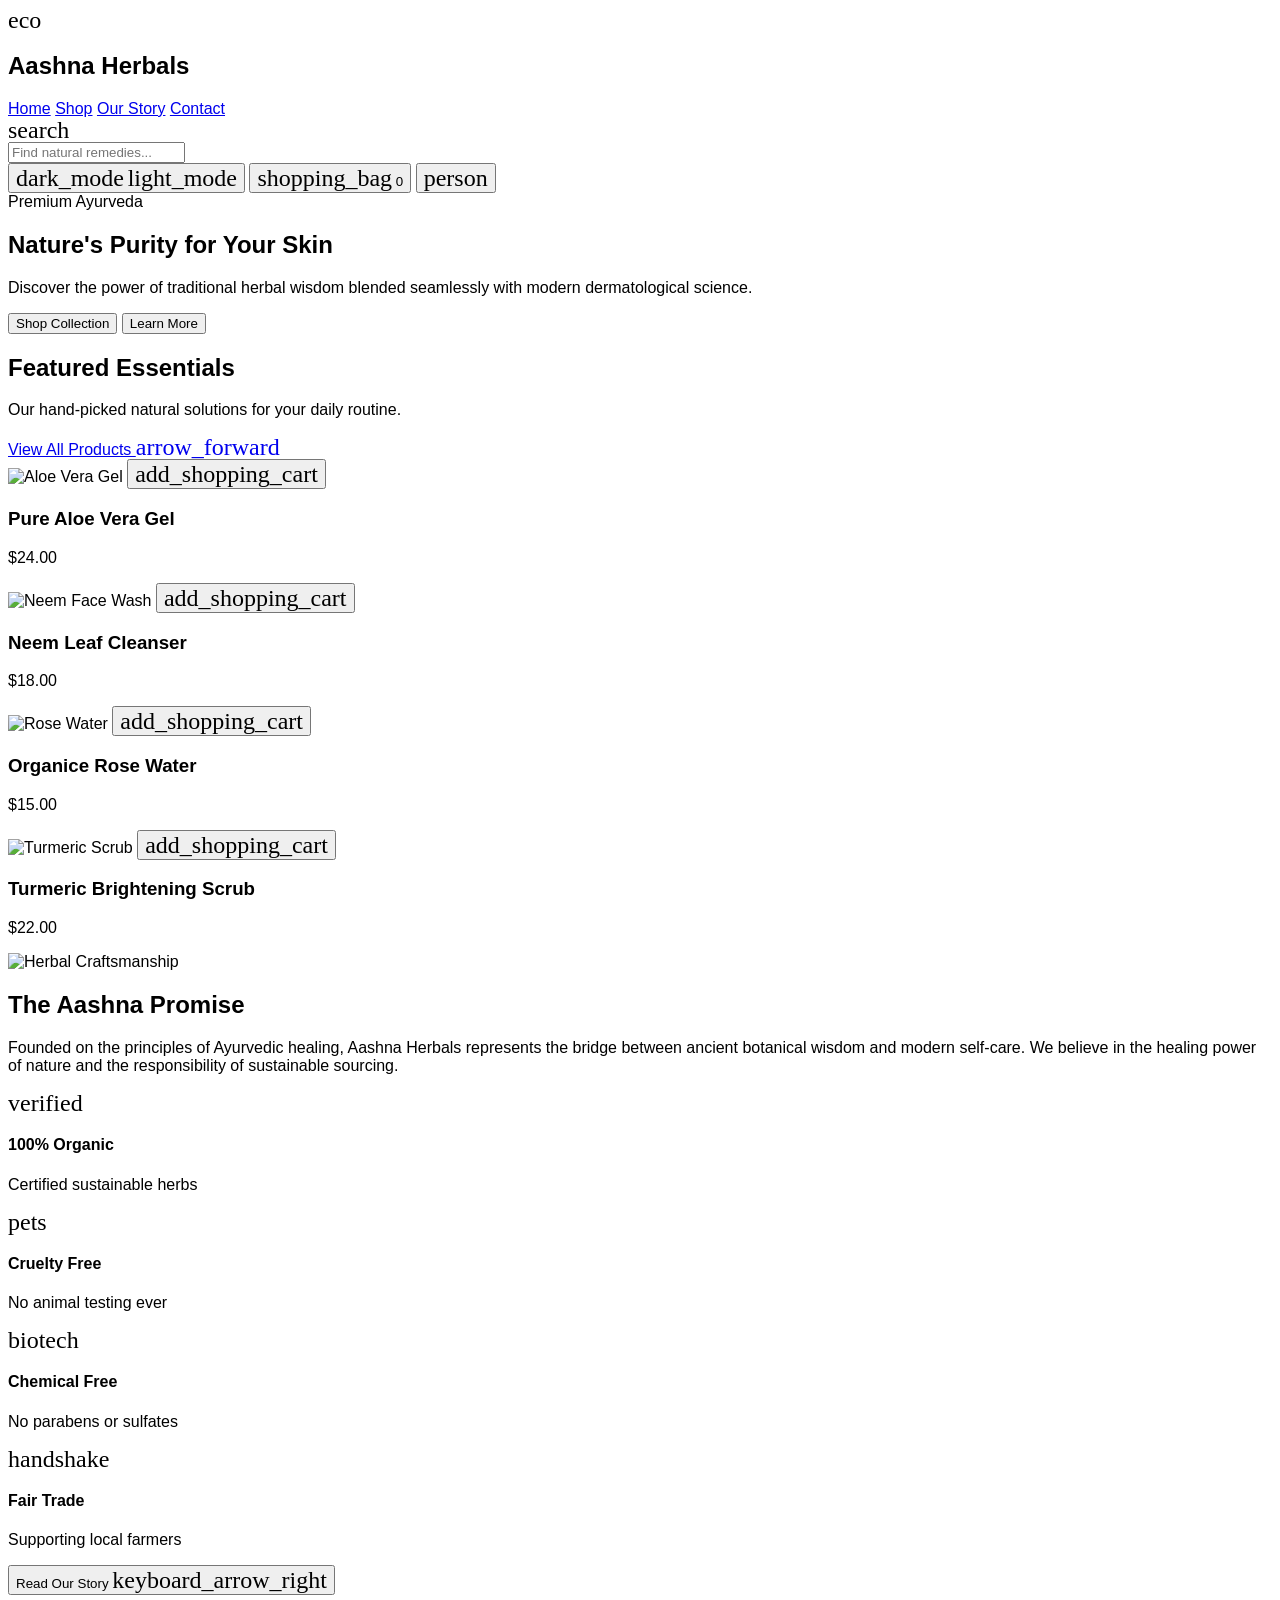
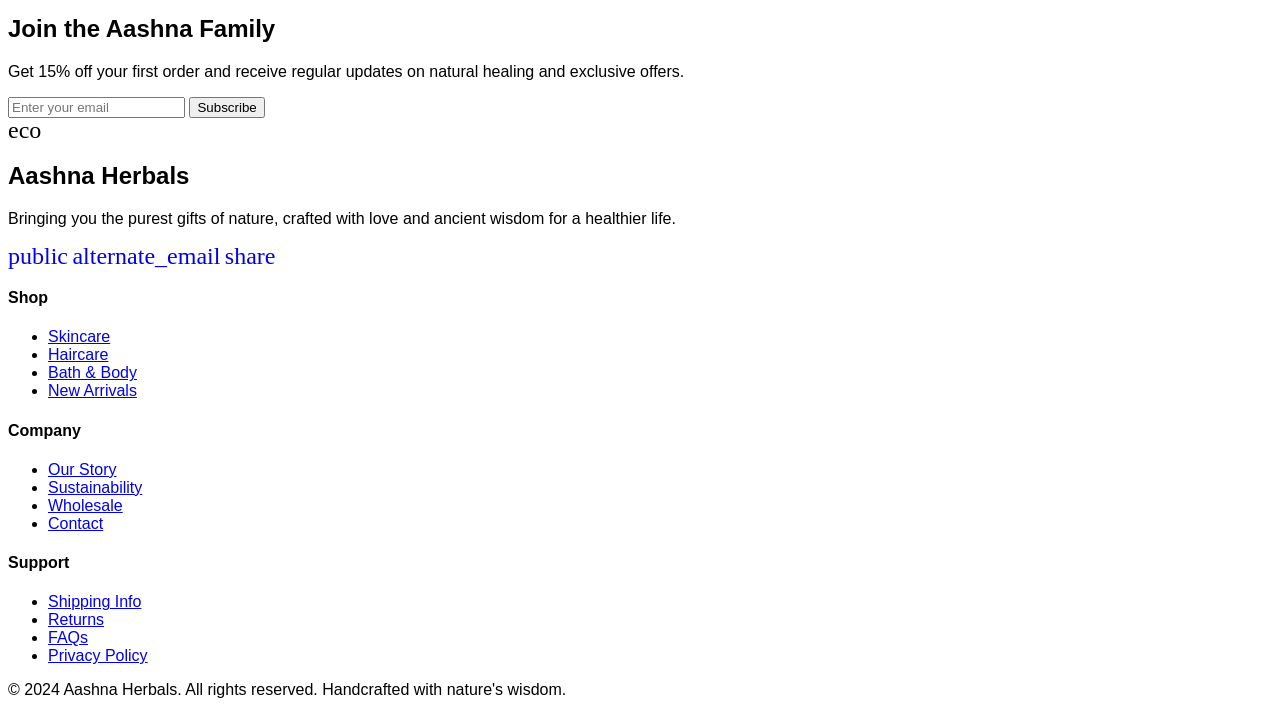
==== index.html @ ad929c80 "Fix: Add root index.html to resolve 404 on root access" ====
<!DOCTYPE html>
<html>

<head>
    <meta http-equiv="refresh" content="0; url=home_page/code.html" />
    <title>Aashna Herbals</title>
</head>

<body>
    <p>Redirecting to <a href="home_page/code.html">Home Page</a>...</p>
</body>

</html>
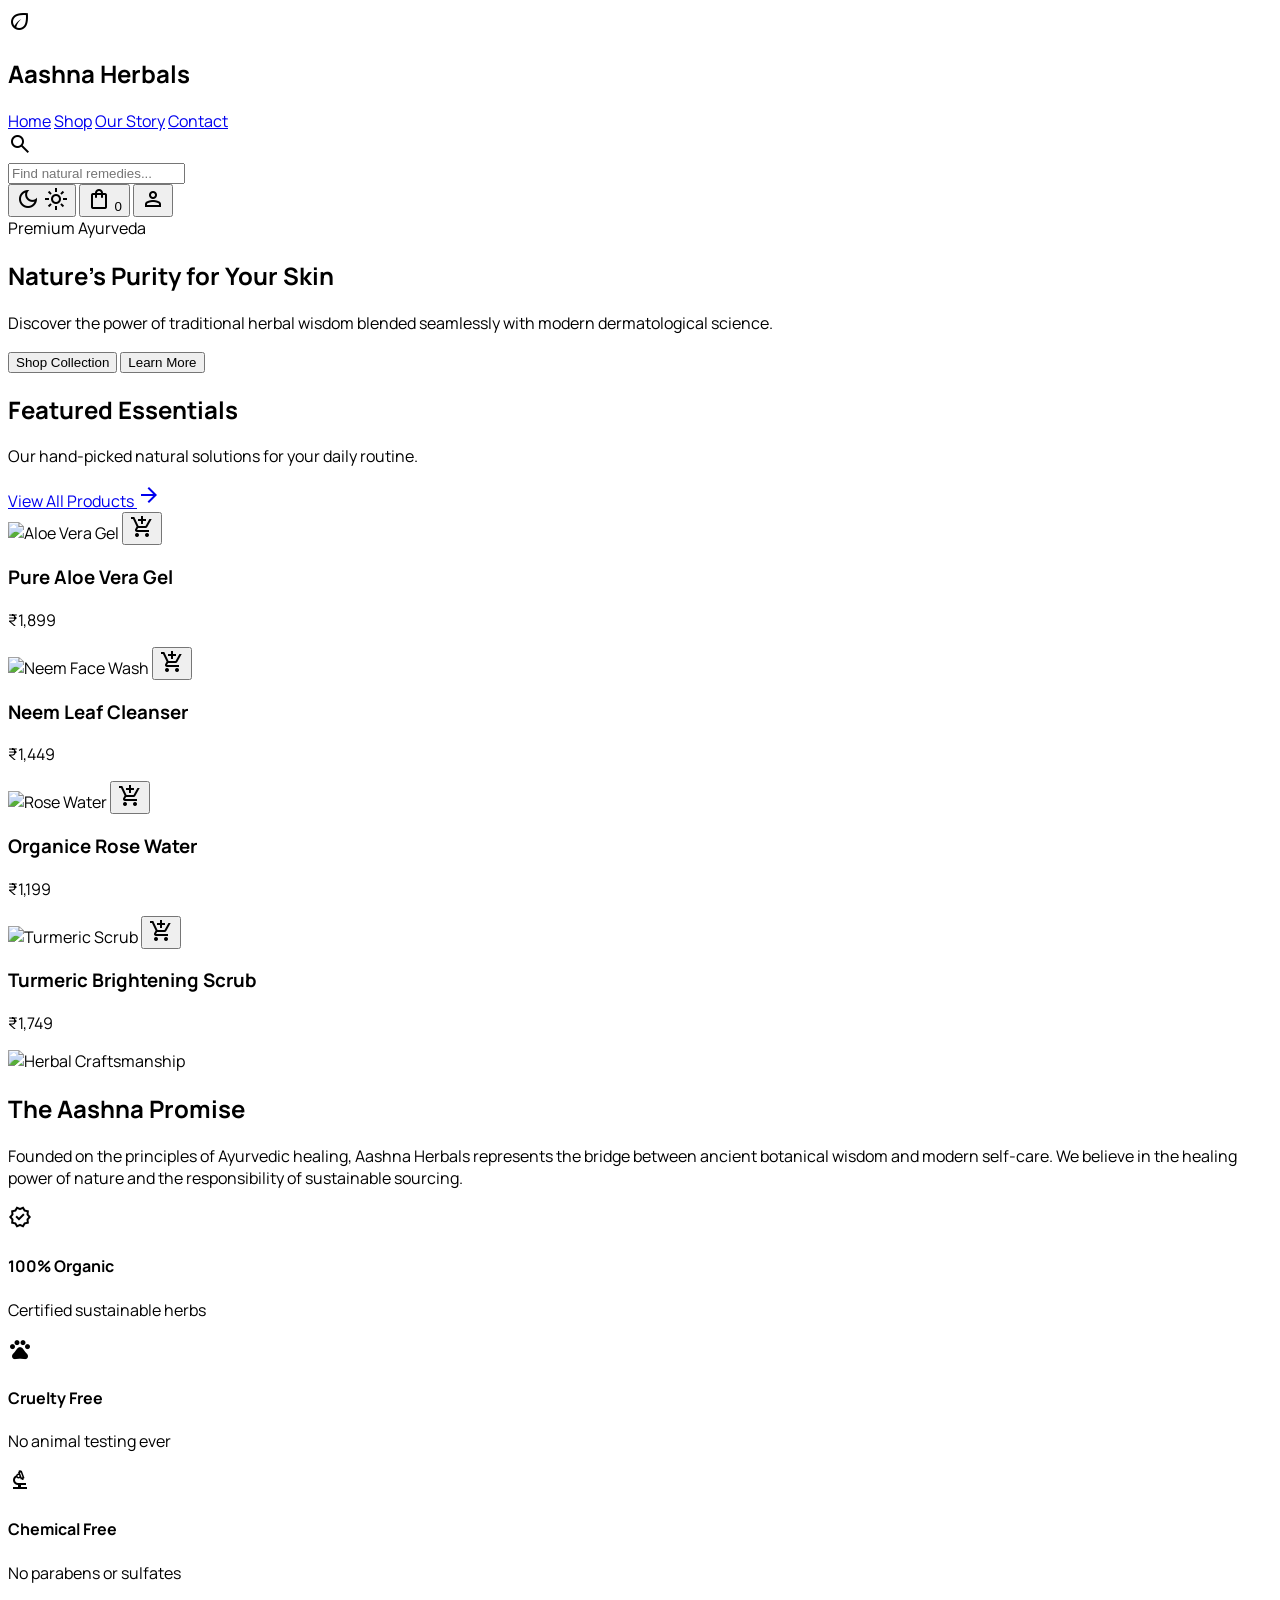
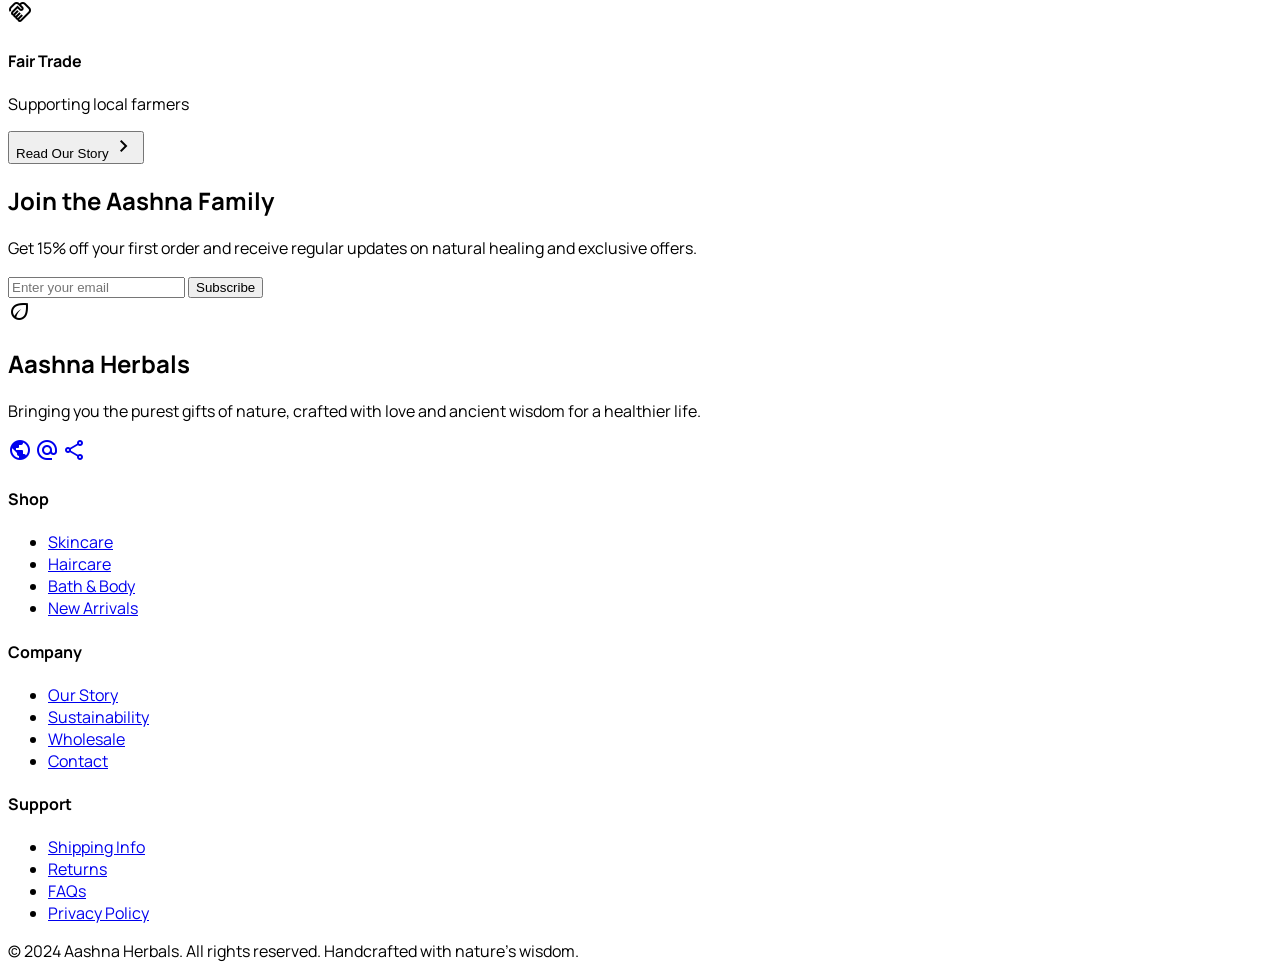
==== commit b7b93826: "Performance & Structure: Root index optimization, preconnect hints, and navigation fix" ====
--- a/index.html
+++ b/index.html
@@ -1,13 +1,459 @@
 <!DOCTYPE html>
-<html>
+
+<html lang="en">
 
 <head>
-    <meta http-equiv="refresh" content="0; url=home_page/code.html" />
-    <title>Aashna Herbals</title>
+    <meta charset="utf-8" />
+    <meta content="width=device-width, initial-scale=1.0" name="viewport" />
+    <title>Aashna Herbals | Nature's Purity</title>
+    <link rel="preconnect" href="https://cdn.jsdelivr.net">
+    <link rel="preconnect" href="https://fonts.googleapis.com">
+    <link rel="preconnect" href="https://fonts.gstatic.com" crossorigin>
+    <script src="https://cdn.jsdelivr.net/npm/sweetalert2@11"></script>
+    <script src="https://cdn.tailwindcss.com?plugins=forms,container-queries"></script>
+    <link href="https://fonts.googleapis.com/css2?family=Manrope:wght@300;400;500;600;700;800&amp;display=swap"
+        rel="stylesheet" />
+    <link
+        href="https://fonts.googleapis.com/css2?family=Material+Symbols+Outlined:wght,FILL@100..700,0..1&amp;display=swap"
+        rel="stylesheet" />
+    <link
+        href="https://fonts.googleapis.com/css2?family=Material+Symbols+Outlined:wght,FILL@100..700,0..1&amp;display=swap"
+        rel="stylesheet" />
+    <script id="tailwind-config">
+        tailwind.config = {
+            darkMode: "class",
+            theme: {
+                extend: {
+                    colors: {
+                        "primary": "#20df20",
+                        "background-light": "#f6f8f6",
+                        "background-dark": "#112111",
+                    },
+                    fontFamily: {
+                        "display": ["Manrope", "sans-serif"]
+                    },
+                    borderRadius: { "DEFAULT": "0.25rem", "lg": "0.5rem", "xl": "0.75rem", "full": "9999px" },
+                },
+            },
+        }
+    </script>
+    <style>
+        body {
+            font-family: 'Manrope', sans-serif;
+        }
+
+        .material-symbols-outlined {
+            font-variation-settings: 'FILL' 0, 'wght' 400, 'GRAD' 0, 'opsz' 24;
+        }
+    </style>
 </head>
 
-<body>
-    <p>Redirecting to <a href="home_page/code.html">Home Page</a>...</p>
+<body
+    class="bg-background-light dark:bg-background-dark text-slate-900 dark:text-slate-100 transition-colors duration-300">
+    <div class="relative flex min-h-screen w-full flex-col overflow-x-hidden">
+        <header
+            class="sticky top-0 z-50 w-full bg-background-light/80 dark:bg-background-dark/80 backdrop-blur-md border-b border-primary/10">
+            <div class="mx-auto flex max-w-7xl items-center justify-between px-6 py-4 md:px-10">
+                <div class="flex items-center gap-8">
+                    <div class="flex items-center gap-2 text-slate-900 dark:text-slate-100">
+                        <span class="material-symbols-outlined text-primary text-3xl">eco</span>
+                        <h2 class="text-xl font-extrabold tracking-tight">Aashna Herbals</h2>
+                    </div>
+                    <nav class="hidden md:flex items-center gap-8">
+                        <a class="text-primary text-sm font-bold border-b-2 border-primary" href="index.html">Home</a>
+                        <a class="text-slate-600 dark:text-slate-400 hover:text-primary transition-colors text-sm font-medium"
+                            href="shop_page/code.html">Shop</a>
+                        <a class="text-slate-600 dark:text-slate-400 hover:text-primary transition-colors text-sm font-medium"
+                            href="about_us_page/code.html">Our Story</a>
+                        <a class="text-slate-600 dark:text-slate-400 hover:text-primary transition-colors text-sm font-medium"
+                            href="contact_page/code.html">Contact</a>
+                    </nav>
+                </div>
+                <div class="flex flex-1 justify-end gap-4 md:gap-6">
+                    <label
+                        class="hidden lg:flex items-stretch rounded-full bg-primary/5 dark:bg-primary/10 border border-primary/20 px-4 h-10 w-64 overflow-hidden focus-within:ring-2 ring-primary/40">
+                        <div class="flex items-center text-primary/70">
+                            <span class="material-symbols-outlined">search</span>
+                        </div>
+                        <input
+                            class="w-full border-none bg-transparent focus:ring-0 text-sm placeholder:text-slate-400 dark:placeholder:text-slate-500"
+                            placeholder="Find natural remedies..." type="text" />
+                    </label>
+                    <div class="flex items-center gap-2">
+                        <button id="theme-toggle"
+                            class="flex items-center justify-center rounded-full h-10 w-10 bg-primary/10 hover:bg-primary/20 text-slate-800 dark:text-slate-200 transition-all">
+                            <span class="material-symbols-outlined dark:hidden">dark_mode</span>
+                            <span class="material-symbols-outlined hidden dark:block">light_mode</span>
+                        </button>
+                        <button id="cart-btn"
+                            class="relative flex items-center justify-center rounded-full h-10 w-10 bg-primary/10 hover:bg-primary/20 text-slate-800 dark:text-slate-200 transition-all">
+                            <span class="material-symbols-outlined">shopping_bag</span>
+                            <span id="cart-counter"
+                                class="absolute -top-1 -right-1 bg-primary text-[10px] text-white font-bold px-1.5 rounded-full hidden">0</span>
+                        </button>
+                        <button id="user-btn"
+                            class="flex items-center justify-center rounded-full h-10 w-10 bg-primary/10 hover:bg-primary/20 text-slate-800 dark:text-slate-200 transition-all">
+                            <span class="material-symbols-outlined">person</span>
+                        </button>
+                    </div>
+                </div>
+            </div>
+        </header>
+        <main class="flex-grow">
+            <section class="relative h-[600px] w-full @container">
+                <div class="absolute inset-0 bg-cover bg-center" data-alt="Lush green herbal garden background"
+                    style='background-image: linear-gradient(rgba(0, 0, 0, 0.4), rgba(0, 0, 0, 0.6)), url("https://lh3.googleusercontent.com/aida-public/[base64]");'>
+                </div>
+                <div class="relative flex h-full items-center justify-center px-6 text-center">
+                    <div class="max-w-3xl flex flex-col items-center gap-8">
+                        <div class="space-y-4">
+                            <span
+                                class="inline-block rounded-full bg-primary px-4 py-1 text-xs font-bold uppercase tracking-widest text-slate-900">Premium
+                                Ayurveda</span>
+                            <h1 class="text-5xl font-extrabold text-white sm:text-7xl leading-tight tracking-tight">
+                                Nature's Purity for Your Skin
+                            </h1>
+                            <p class="text-lg text-slate-200 sm:text-xl font-medium max-w-xl mx-auto">
+                                Discover the power of traditional herbal wisdom blended seamlessly with modern
+                                dermatological science.
+                            </p>
+                        </div>
+                        <div class="flex flex-col sm:flex-row gap-4">
+                            <button id="hero-shop-btn"
+                                class="rounded-lg bg-primary px-10 py-4 text-base font-bold text-slate-900 shadow-xl shadow-primary/20 hover:scale-105 transition-transform">
+                                Shop Collection
+                            </button>
+                            <button id="hero-learn-btn"
+                                class="rounded-lg border-2 border-white/30 backdrop-blur-sm bg-white/10 px-10 py-4 text-base font-bold text-white hover:bg-white/20 transition-all">
+                                Learn More
+                            </button>
+                        </div>
+                    </div>
+                </div>
+            </section>
+            <section class="mx-auto max-w-7xl px-6 py-20">
+                <div class="flex flex-col md:flex-row md:items-end justify-between gap-6 mb-12">
+                    <div class="space-y-2">
+                        <h2 class="text-3xl font-bold tracking-tight text-slate-900 dark:text-slate-100">Featured
+                            Essentials</h2>
+                        <p class="text-slate-500 dark:text-slate-400">Our hand-picked natural solutions for your daily
+                            routine.</p>
+                    </div>
+                    <a class="text-primary font-bold hover:underline flex items-center gap-1"
+                        href="shop_page/code.html">
+                        View All Products <span class="material-symbols-outlined text-sm">arrow_forward</span>
+                    </a>
+                </div>
+                <div class="grid grid-cols-1 sm:grid-cols-2 lg:grid-cols-4 gap-8">
+                    <div class="group flex flex-col gap-4">
+                        <div class="relative aspect-square overflow-hidden rounded-xl bg-primary/5">
+                            <img alt="Aloe Vera Gel"
+                                class="h-full w-full object-cover transition-transform duration-500 group-hover:scale-110"
+                                data-alt="Aloe Vera Gel in a minimalist glass jar"
+                                src="https://lh3.googleusercontent.com/aida-public/[base64]" />
+                            <button onclick="addToCart('Pure Aloe Vera Gel')"
+                                class="absolute bottom-4 right-4 translate-y-4 opacity-0 transition-all group-hover:translate-y-0 group-hover:opacity-100 rounded-full bg-white p-3 text-slate-900 shadow-lg hover:bg-primary">
+                                <span class="material-symbols-outlined">add_shopping_cart</span>
+                            </button>
+                        </div>
+                        <div class="space-y-1">
+                            <h3 class="text-lg font-bold">Pure Aloe Vera Gel</h3>
+                            <p class="text-primary font-semibold">₹1,899</p>
+                        </div>
+                    </div>
+                    <div class="group flex flex-col gap-4">
+                        <div class="relative aspect-square overflow-hidden rounded-xl bg-primary/5">
+                            <img alt="Neem Face Wash"
+                                class="h-full w-full object-cover transition-transform duration-500 group-hover:scale-110"
+                                data-alt="Neem leaf facial cleanser bottle"
+                                src="https://lh3.googleusercontent.com/aida-public/[base64]" />
+                            <button onclick="addToCart('Neem Leaf Cleanser')"
+                                class="absolute bottom-4 right-4 translate-y-4 opacity-0 transition-all group-hover:translate-y-0 group-hover:opacity-100 rounded-full bg-white p-3 text-slate-900 shadow-lg hover:bg-primary">
+                                <span class="material-symbols-outlined">add_shopping_cart</span>
+                            </button>
+                        </div>
+                        <div class="space-y-1">
+                            <h3 class="text-lg font-bold">Neem Leaf Cleanser</h3>
+                            <p class="text-primary font-semibold">₹1,449</p>
+                        </div>
+                    </div>
+                    <div class="group flex flex-col gap-4">
+                        <div class="relative aspect-square overflow-hidden rounded-xl bg-primary/5">
+                            <img alt="Rose Water"
+                                class="h-full w-full object-cover transition-transform duration-500 group-hover:scale-110"
+                                data-alt="Rose water spray bottle with rose petals"
+                                src="https://lh3.googleusercontent.com/aida-public/[base64]" />
+                            <button onclick="addToCart('Organic Rose Water')"
+                                class="absolute bottom-4 right-4 translate-y-4 opacity-0 transition-all group-hover:translate-y-0 group-hover:opacity-100 rounded-full bg-white p-3 text-slate-900 shadow-lg hover:bg-primary">
+                                <span class="material-symbols-outlined">add_shopping_cart</span>
+                            </button>
+                        </div>
+                        <div class="space-y-1">
+                            <h3 class="text-lg font-bold">Organice Rose Water</h3>
+                            <p class="text-primary font-semibold">₹1,199</p>
+                        </div>
+                    </div>
+                    <div class="group flex flex-col gap-4">
+                        <div class="relative aspect-square overflow-hidden rounded-xl bg-primary/5">
+                            <img alt="Turmeric Scrub"
+                                class="h-full w-full object-cover transition-transform duration-500 group-hover:scale-110"
+                                data-alt="Yellow turmeric scrub paste in a wooden bowl"
+                                src="https://lh3.googleusercontent.com/aida-public/[base64]" />
+                            <button onclick="addToCart('Turmeric Brightening Scrub')"
+                                class="absolute bottom-4 right-4 translate-y-4 opacity-0 transition-all group-hover:translate-y-0 group-hover:opacity-100 rounded-full bg-white p-3 text-slate-900 shadow-lg hover:bg-primary">
+                                <span class="material-symbols-outlined">add_shopping_cart</span>
+                            </button>
+                        </div>
+                        <div class="space-y-1">
+                            <h3 class="text-lg font-bold">Turmeric Brightening Scrub</h3>
+                            <p class="text-primary font-semibold">₹1,749</p>
+                        </div>
+                    </div>
+                </div>
+            </section>
+            <section class="bg-primary/5 dark:bg-primary/5 py-24">
+                <div class="mx-auto max-w-7xl px-6 lg:flex lg:items-center lg:gap-16">
+                    <div class="lg:w-1/2">
+                        <div class="relative overflow-hidden rounded-3xl shadow-2xl">
+                            <img alt="Herbal Craftsmanship" class="h-full w-full object-cover"
+                                data-alt="Herbal extraction process showing fresh leaves and glass beakers"
+                                src="https://lh3.googleusercontent.com/aida-public/[base64]" />
+                            <div class="absolute inset-0 bg-primary/20 mix-blend-multiply"></div>
+                        </div>
+                    </div>
+                    <div class="mt-12 lg:mt-0 lg:w-1/2 space-y-8">
+                        <div class="space-y-4">
+                            <h2 class="text-4xl font-extrabold tracking-tight text-slate-900 dark:text-slate-100">The
+                                Aashna Promise
+                            </h2>
+                            <p class="text-lg leading-relaxed text-slate-600 dark:text-slate-400">
+                                Founded on the principles of Ayurvedic healing, Aashna Herbals represents the bridge
+                                between ancient
+                                botanical wisdom and modern self-care. We believe in the healing power of nature and the
+                                responsibility
+                                of sustainable sourcing.
+                            </p>
+                        </div>
+                        <div class="grid grid-cols-1 sm:grid-cols-2 gap-6">
+                            <div class="flex items-start gap-4">
+                                <div class="rounded-lg bg-primary/20 p-2 text-primary">
+                                    <span class="material-symbols-outlined">verified</span>
+                                </div>
+                                <div>
+                                    <h4 class="font-bold">100% Organic</h4>
+                                    <p class="text-sm text-slate-500">Certified sustainable herbs</p>
+                                </div>
+                            </div>
+                            <div class="flex items-start gap-4">
+                                <div class="rounded-lg bg-primary/20 p-2 text-primary">
+                                    <span class="material-symbols-outlined">pets</span>
+                                </div>
+                                <div>
+                                    <h4 class="font-bold">Cruelty Free</h4>
+                                    <p class="text-sm text-slate-500">No animal testing ever</p>
+                                </div>
+                            </div>
+                            <div class="flex items-start gap-4">
+                                <div class="rounded-lg bg-primary/20 p-2 text-primary">
+                                    <span class="material-symbols-outlined">biotech</span>
+                                </div>
+                                <div>
+                                    <h4 class="font-bold">Chemical Free</h4>
+                                    <p class="text-sm text-slate-500">No parabens or sulfates</p>
+                                </div>
+                            </div>
+                            <div class="flex items-start gap-4">
+                                <div class="rounded-lg bg-primary/20 p-2 text-primary">
+                                    <span class="material-symbols-outlined">handshake</span>
+                                </div>
+                                <div>
+                                    <h4 class="font-bold">Fair Trade</h4>
+                                    <p class="text-sm text-slate-500">Supporting local farmers</p>
+                                </div>
+                            </div>
+                        </div>
+                        <button id="home-story-btn"
+                            class="mt-4 font-bold text-primary hover:text-primary/80 transition-colors flex items-center gap-2">
+                            Read Our Story <span class="material-symbols-outlined">keyboard_arrow_right</span>
+                        </button>
+                    </div>
+                </div>
+            </section>
+            <section class="mx-auto max-w-5xl px-6 py-24 text-center">
+                <div class="rounded-3xl bg-slate-900 px-8 py-16 dark:bg-primary/10 border border-primary/20">
+                    <h2 class="text-3xl font-extrabold text-white sm:text-4xl">Join the Aashna Family</h2>
+                    <p class="mx-auto mt-4 max-w-lg text-slate-300">
+                        Get 15% off your first order and receive regular updates on natural healing and exclusive
+                        offers.
+                    </p>
+                    <form id="subscribe-form"
+                        class="mt-10 flex flex-col sm:flex-row justify-center gap-4 max-w-md mx-auto">
+                        <input
+                            class="w-full rounded-lg border-none bg-white/10 px-6 py-4 text-white placeholder:text-slate-400 focus:ring-2 focus:ring-primary outline-none"
+                            required placeholder="Enter your email" type="email" />
+                        <button
+                            class="rounded-lg bg-primary px-8 py-4 font-bold text-slate-900 transition-transform active:scale-95"
+                            type="submit">
+                            Subscribe
+                        </button>
+                    </form>
+                </div>
+            </section>
+        </main>
+        <footer class="bg-slate-900 py-16 text-slate-400">
+            <div class="mx-auto max-w-7xl px-6">
+                <div class="grid grid-cols-1 md:grid-cols-4 gap-12">
+                    <div class="space-y-6">
+                        <div class="flex items-center gap-2 text-white">
+                            <span class="material-symbols-outlined text-primary text-3xl">eco</span>
+                            <h2 class="text-xl font-bold tracking-tight">Aashna Herbals</h2>
+                        </div>
+                        <p class="text-sm leading-relaxed">
+                            Bringing you the purest gifts of nature, crafted with love and ancient wisdom for a
+                            healthier life.
+                        </p>
+                        <div class="flex gap-4">
+                            <a class="hover:text-primary transition-colors" href="#"><span
+                                    class="material-symbols-outlined">public</span></a>
+                            <a class="hover:text-primary transition-colors" href="#"><span
+                                    class="material-symbols-outlined">alternate_email</span></a>
+                            <a class="hover:text-primary transition-colors" href="#"><span
+                                    class="material-symbols-outlined">share</span></a>
+                        </div>
+                    </div>
+                    <div>
+                        <h4 class="mb-6 font-bold text-white">Shop</h4>
+                        <ul class="space-y-4 text-sm">
+                            <li><a class="hover:text-primary transition-colors" href="shop_page/code.html">Skincare</a>
+                            </li>
+                            <li><a class="hover:text-primary transition-colors" href="shop_page/code.html">Haircare</a>
+                            </li>
+                            <li><a class="hover:text-primary transition-colors" href="shop_page/code.html">Bath &amp;
+                                    Body</a></li>
+                            <li><a class="hover:text-primary transition-colors" href="shop_page/code.html">New
+                                    Arrivals</a></li>
+                        </ul>
+                    </div>
+                    <div>
+                        <h4 class="mb-6 font-bold text-white">Company</h4>
+                        <ul class="space-y-4 text-sm">
+                            <li><a class="hover:text-primary transition-colors" href="about_us_page/code.html">Our
+                                    Story</a></li>
+                            <li><a class="hover:text-primary transition-colors"
+                                    href="about_us_page/code.html">Sustainability</a></li>
+                            <li><a class="hover:text-primary transition-colors" href="#">Wholesale</a></li>
+                            <li><a class="hover:text-primary transition-colors"
+                                    href="contact_page/code.html">Contact</a></li>
+                        </ul>
+                    </div>
+                    <div>
+                        <h4 class="mb-6 font-bold text-white">Support</h4>
+                        <ul class="space-y-4 text-sm">
+                            <li><a class="hover:text-primary transition-colors" href="#">Shipping Info</a></li>
+                            <li><a class="hover:text-primary transition-colors" href="#">Returns</a></li>
+                            <li><a class="hover:text-primary transition-colors" href="#">FAQs</a></li>
+                            <li><a class="hover:text-primary transition-colors" href="#">Privacy Policy</a></li>
+                        </ul>
+                    </div>
+                </div>
+                <div class="mt-16 border-t border-slate-800 pt-8 text-center text-xs">
+                    <p>© 2024 Aashna Herbals. All rights reserved. Handcrafted with nature's wisdom.</p>
+                </div>
+            </div>
+        </footer>
+    </div>
+    <script>
+        // --- Global JS (Theme, Cart) ---
+        // Dark mode logic
+        const themeToggleBtn = document.getElementById('theme-toggle');
+        if (localStorage.theme === 'dark') {
+            document.documentElement.classList.add('dark');
+        } else {
+            document.documentElement.classList.remove('dark');
+        }
+
+        themeToggleBtn.addEventListener('click', function () {
+            if (document.documentElement.classList.contains('dark')) {
+                document.documentElement.classList.remove('dark');
+                localStorage.theme = 'light';
+            } else {
+                document.documentElement.classList.add('dark');
+                localStorage.theme = 'dark';
+            }
+        });
+
+        // Mock Cart and User functionality
+        let cartCount = parseInt(localStorage.getItem('cartCount')) || 0;
+        const cartCounterEl = document.getElementById('cart-counter');
+
+        function updateCartUI() {
+            if (cartCount > 0) {
+                cartCounterEl.textContent = cartCount;
+                cartCounterEl.classList.remove('hidden');
+            } else {
+                cartCounterEl.classList.add('hidden');
+            }
+        }
+        updateCartUI();
+
+        document.getElementById('cart-btn').addEventListener('click', () => {
+            Swal.fire({
+                title: 'Shopping Cart',
+                text: cartCount > 0 ? `You have ${cartCount} items in your bag.` : 'Your bag is empty.',
+                icon: 'info',
+                confirmButtonColor: '#20df20'
+            });
+        });
+
+        document.getElementById('user-btn').addEventListener('click', () => {
+            Swal.fire({
+                title: 'Account Access',
+                text: 'Sign in feature coming soon!',
+                icon: 'info',
+                confirmButtonColor: '#20df20'
+            });
+        });
+
+        // Make global helper functions to trigger toasts
+        window.showToast = function (title, text, icon) {
+            Swal.fire({
+                toast: true,
+                position: 'top-end',
+                showConfirmButton: false,
+                timer: 3000,
+                timerProgressBar: true,
+                icon: icon,
+                title: title,
+                text: text,
+            });
+        }
+
+        window.addToCart = function (productName) {
+            cartCount++;
+            localStorage.setItem('cartCount', cartCount);
+            updateCartUI();
+            window.showToast('Added to Cart', `${productName} has been added!`, 'success');
+        }
+
+        // --- Home Page Specific JS ---
+        document.getElementById('hero-shop-btn').addEventListener('click', () => {
+            window.location.href = 'shop_page/code.html';
+        });
+
+        document.getElementById('hero-learn-btn').addEventListener('click', () => {
+            window.location.href = 'about_us_page/code.html';
+        });
+
+        document.getElementById('home-story-btn').addEventListener('click', () => {
+            window.location.href = 'about_us_page/code.html';
+        });
+
+        document.getElementById('subscribe-form').addEventListener('submit', (e) => {
+            e.preventDefault();
+            window.showToast('Subscribed!', 'Welcome to the Aashna Family.', 'success');
+            e.target.reset();
+        });
+    </script>
 </body>
 
 </html>
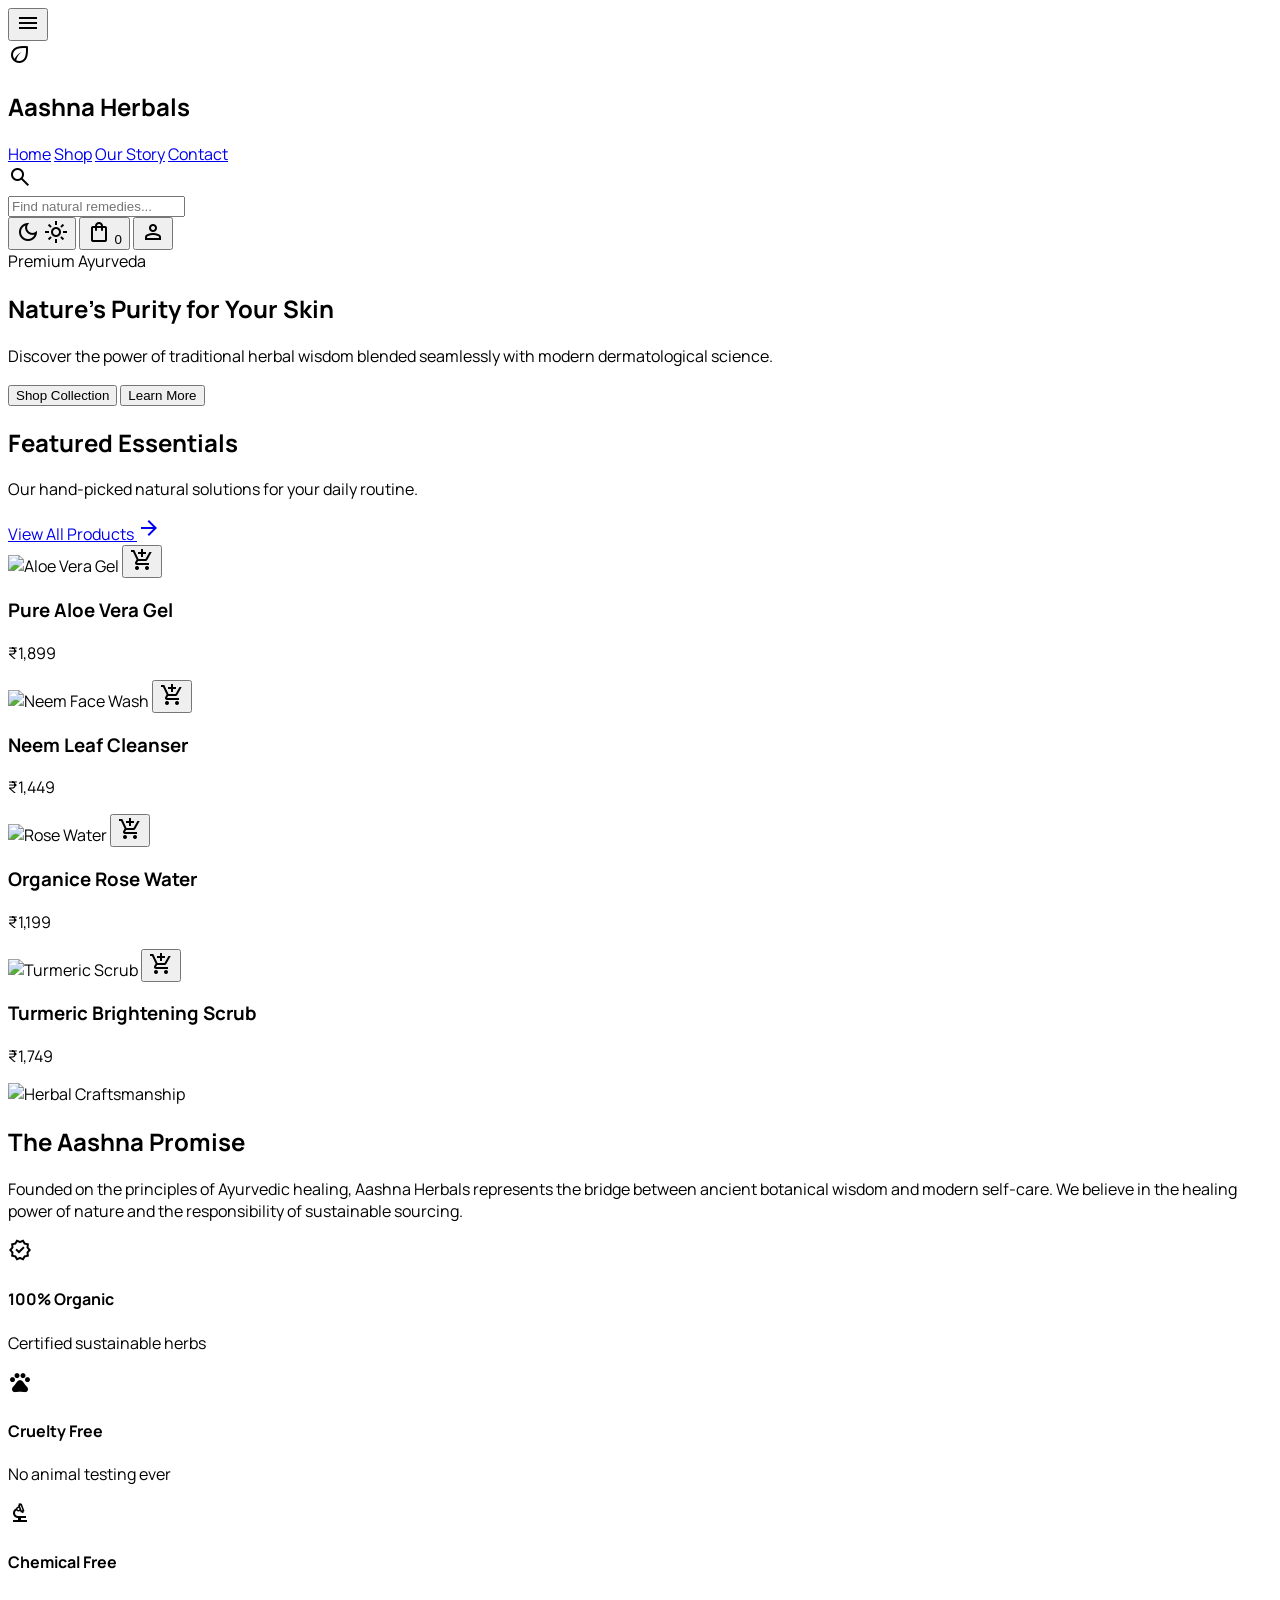
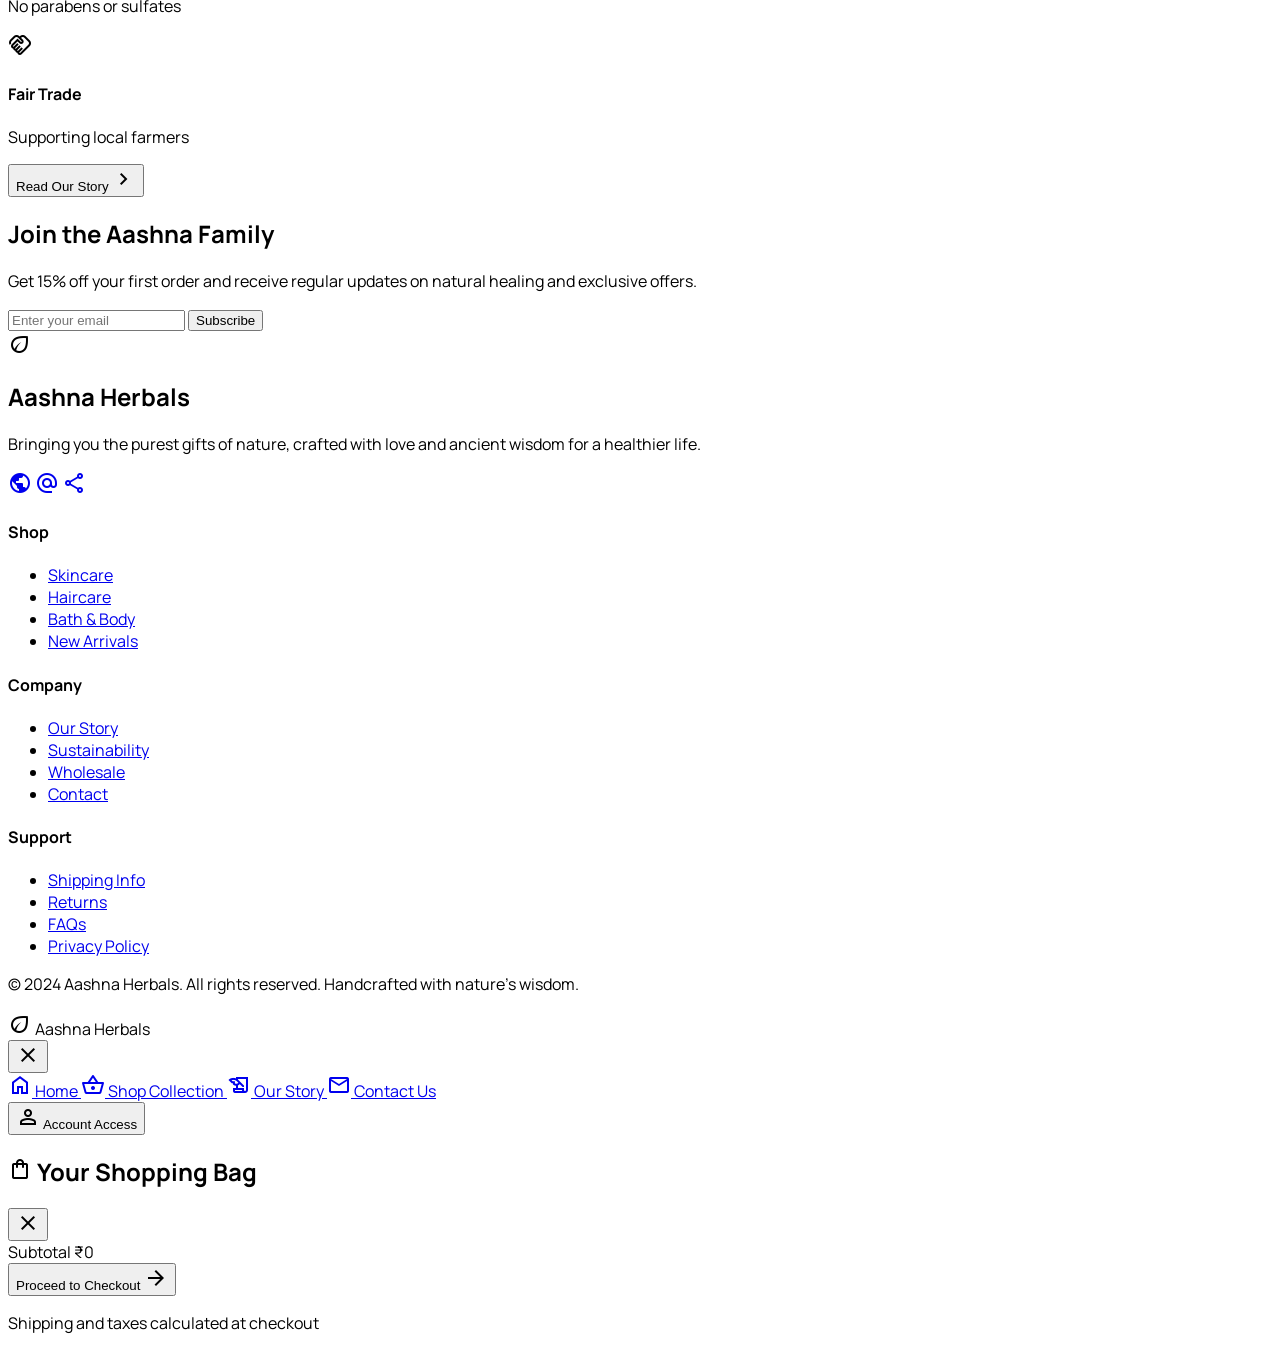
==== commit c47ffcf2: "Optimize performance, fix FOUC, and add 3D animations" ====
--- a/index.html
+++ b/index.html
@@ -9,8 +9,12 @@
     <link rel="preconnect" href="https://cdn.jsdelivr.net">
     <link rel="preconnect" href="https://fonts.googleapis.com">
     <link rel="preconnect" href="https://fonts.gstatic.com" crossorigin>
-    <script src="https://cdn.jsdelivr.net/npm/sweetalert2@11"></script>
-    <script src="https://cdn.tailwindcss.com?plugins=forms,container-queries"></script>
+    <link rel="dns-prefetch" href="https://cdn.jsdelivr.net">
+    <style>html { visibility: hidden; }</style>
+    <script src="https://cdn.jsdelivr.net/npm/sweetalert2@11" defer></script>
+    <script src="js/products.js" defer></script>
+    <script src="js/cart.js" defer></script>
+    <script src="https://cdn.tailwindcss.com?plugins=forms,container-queries" defer></script>
     <link href="https://fonts.googleapis.com/css2?family=Manrope:wght@300;400;500;600;700;800&amp;display=swap"
         rel="stylesheet" />
     <link
@@ -19,6 +23,7 @@
     <link
         href="https://fonts.googleapis.com/css2?family=Material+Symbols+Outlined:wght,FILL@100..700,0..1&amp;display=swap"
         rel="stylesheet" />
+    <link rel="stylesheet" href="css/animations.css" />
     <script id="tailwind-config">
         tailwind.config = {
             darkMode: "class",
@@ -54,22 +59,25 @@
         <header
             class="sticky top-0 z-50 w-full bg-background-light/80 dark:bg-background-dark/80 backdrop-blur-md border-b border-primary/10">
             <div class="mx-auto flex max-w-7xl items-center justify-between px-6 py-4 md:px-10">
-                <div class="flex items-center gap-8">
+                <div class="flex items-center gap-4">
+                    <button id="menu-btn" class="flex md:hidden items-center justify-center p-2 text-slate-800 dark:text-slate-200">
+                        <span class="material-symbols-outlined">menu</span>
+                    </button>
                     <div class="flex items-center gap-2 text-slate-900 dark:text-slate-100">
                         <span class="material-symbols-outlined text-primary text-3xl">eco</span>
                         <h2 class="text-xl font-extrabold tracking-tight">Aashna Herbals</h2>
                     </div>
-                    <nav class="hidden md:flex items-center gap-8">
-                        <a class="text-primary text-sm font-bold border-b-2 border-primary" href="index.html">Home</a>
-                        <a class="text-slate-600 dark:text-slate-400 hover:text-primary transition-colors text-sm font-medium"
-                            href="shop_page/code.html">Shop</a>
-                        <a class="text-slate-600 dark:text-slate-400 hover:text-primary transition-colors text-sm font-medium"
-                            href="about_us_page/code.html">Our Story</a>
-                        <a class="text-slate-600 dark:text-slate-400 hover:text-primary transition-colors text-sm font-medium"
-                            href="contact_page/code.html">Contact</a>
-                    </nav>
-                </div>
-                <div class="flex flex-1 justify-end gap-4 md:gap-6">
+                </div>
+                <nav class="hidden md:flex items-center gap-8">
+                    <a class="text-primary text-sm font-bold border-b-2 border-primary" href="index.html">Home</a>
+                    <a class="text-slate-600 dark:text-slate-400 hover:text-primary transition-colors text-sm font-medium"
+                        href="shop_page/code.html">Shop</a>
+                    <a class="text-slate-600 dark:text-slate-400 hover:text-primary transition-colors text-sm font-medium"
+                        href="about_us_page/code.html">Our Story</a>
+                    <a class="text-slate-600 dark:text-slate-400 hover:text-primary transition-colors text-sm font-medium"
+                        href="contact_page/code.html">Contact</a>
+                </nav>
+                <div class="flex flex-1 justify-end gap-2 md:gap-6">
                     <label
                         class="hidden lg:flex items-stretch rounded-full bg-primary/5 dark:bg-primary/10 border border-primary/20 px-4 h-10 w-64 overflow-hidden focus-within:ring-2 ring-primary/40">
                         <div class="flex items-center text-primary/70">
@@ -101,10 +109,10 @@
         </header>
         <main class="flex-grow">
             <section class="relative h-[600px] w-full @container">
-                <div class="absolute inset-0 bg-cover bg-center" data-alt="Lush green herbal garden background"
+                <div class="absolute inset-0 bg-cover bg-center animate-float" data-alt="Lush green herbal garden background"
                     style='background-image: linear-gradient(rgba(0, 0, 0, 0.4), rgba(0, 0, 0, 0.6)), url("https://lh3.googleusercontent.com/aida-public/[base64]");'>
                 </div>
-                <div class="relative flex h-full items-center justify-center px-6 text-center">
+                <div class="relative flex h-full items-center justify-center px-6 text-center reveal">
                     <div class="max-w-3xl flex flex-col items-center gap-8">
                         <div class="space-y-4">
                             <span
@@ -131,7 +139,7 @@
                     </div>
                 </div>
             </section>
-            <section class="mx-auto max-w-7xl px-6 py-20">
+            <section class="mx-auto max-w-7xl px-6 py-20 reveal">
                 <div class="flex flex-col md:flex-row md:items-end justify-between gap-6 mb-12">
                     <div class="space-y-2">
                         <h2 class="text-3xl font-bold tracking-tight text-slate-900 dark:text-slate-100">Featured
@@ -145,13 +153,13 @@
                     </a>
                 </div>
                 <div class="grid grid-cols-1 sm:grid-cols-2 lg:grid-cols-4 gap-8">
-                    <div class="group flex flex-col gap-4">
+                    <div class="group flex flex-col gap-4 reveal tilt-card">
                         <div class="relative aspect-square overflow-hidden rounded-xl bg-primary/5">
                             <img alt="Aloe Vera Gel"
                                 class="h-full w-full object-cover transition-transform duration-500 group-hover:scale-110"
                                 data-alt="Aloe Vera Gel in a minimalist glass jar"
                                 src="https://lh3.googleusercontent.com/aida-public/[base64]" />
-                            <button onclick="addToCart('Pure Aloe Vera Gel')"
+                            <button onclick="addToCart('aloe-vera-gel')"
                                 class="absolute bottom-4 right-4 translate-y-4 opacity-0 transition-all group-hover:translate-y-0 group-hover:opacity-100 rounded-full bg-white p-3 text-slate-900 shadow-lg hover:bg-primary">
                                 <span class="material-symbols-outlined">add_shopping_cart</span>
                             </button>
@@ -167,7 +175,7 @@
                                 class="h-full w-full object-cover transition-transform duration-500 group-hover:scale-110"
                                 data-alt="Neem leaf facial cleanser bottle"
                                 src="https://lh3.googleusercontent.com/aida-public/[base64]" />
-                            <button onclick="addToCart('Neem Leaf Cleanser')"
+                            <button onclick="addToCart('neem-cleanser')"
                                 class="absolute bottom-4 right-4 translate-y-4 opacity-0 transition-all group-hover:translate-y-0 group-hover:opacity-100 rounded-full bg-white p-3 text-slate-900 shadow-lg hover:bg-primary">
                                 <span class="material-symbols-outlined">add_shopping_cart</span>
                             </button>
@@ -183,7 +191,7 @@
                                 class="h-full w-full object-cover transition-transform duration-500 group-hover:scale-110"
                                 data-alt="Rose water spray bottle with rose petals"
                                 src="https://lh3.googleusercontent.com/aida-public/[base64]" />
-                            <button onclick="addToCart('Organic Rose Water')"
+                            <button onclick="addToCart('rose-water')"
                                 class="absolute bottom-4 right-4 translate-y-4 opacity-0 transition-all group-hover:translate-y-0 group-hover:opacity-100 rounded-full bg-white p-3 text-slate-900 shadow-lg hover:bg-primary">
                                 <span class="material-symbols-outlined">add_shopping_cart</span>
                             </button>
@@ -199,7 +207,7 @@
                                 class="h-full w-full object-cover transition-transform duration-500 group-hover:scale-110"
                                 data-alt="Yellow turmeric scrub paste in a wooden bowl"
                                 src="https://lh3.googleusercontent.com/aida-public/[base64]" />
-                            <button onclick="addToCart('Turmeric Brightening Scrub')"
+                            <button onclick="addToCart('turmeric-scrub')"
                                 class="absolute bottom-4 right-4 translate-y-4 opacity-0 transition-all group-hover:translate-y-0 group-hover:opacity-100 rounded-full bg-white p-3 text-slate-900 shadow-lg hover:bg-primary">
                                 <span class="material-symbols-outlined">add_shopping_cart</span>
                             </button>
@@ -361,10 +369,72 @@
                 </div>
             </div>
         </footer>
+
+        <!-- Mobile Menu Drawer -->
+        <div id="menu-overlay" onclick="toggleMobileMenu()" class="fixed inset-0 bg-black/50 z-[99] hidden backdrop-blur-sm"></div>
+        <div id="mobile-menu" class="fixed top-0 left-0 h-full w-[280px] bg-white dark:bg-background-dark z-[100] -translate-x-full transition-transform duration-300 ease-in-out shadow-2xl flex flex-col text-slate-900 dark:text-slate-100">
+            <div class="p-6 border-b border-slate-100 dark:border-slate-800 flex items-center justify-between">
+                <div class="flex items-center gap-2 text-primary">
+                    <span class="material-symbols-outlined text-2xl">eco</span>
+                    <span class="font-bold">Aashna Herbals</span>
+                </div>
+                <button onclick="toggleMobileMenu()" class="p-2 hover:bg-slate-100 dark:hover:bg-slate-800 rounded-full">
+                    <span class="material-symbols-outlined">close</span>
+                </button>
+            </div>
+            <nav class="p-6 flex flex-col gap-6 text-lg font-medium">
+                <a class="text-primary flex items-center gap-3" href="index.html">
+                    <span class="material-symbols-outlined">home</span> Home
+                </a>
+                <a class="text-slate-600 dark:text-slate-400 hover:text-primary flex items-center gap-3 transition-colors" href="shop_page/code.html">
+                    <span class="material-symbols-outlined">shopping_basket</span> Shop Collection
+                </a>
+                <a class="text-slate-600 dark:text-slate-400 hover:text-primary flex items-center gap-3 transition-colors" href="about_us_page/code.html">
+                    <span class="material-symbols-outlined">history_edu</span> Our Story
+                </a>
+                <a class="text-slate-600 dark:text-slate-400 hover:text-primary flex items-center gap-3 transition-colors" href="contact_page/code.html">
+                    <span class="material-symbols-outlined">mail</span> Contact Us
+                </a>
+            </nav>
+            <div class="mt-auto p-6 border-t border-slate-100 dark:border-slate-800">
+                <button id="user-btn-mobile" class="w-full flex items-center justify-center gap-2 bg-slate-100 dark:bg-slate-800 py-3 rounded-lg font-bold">
+                    <span class="material-symbols-outlined">person</span>
+                    Account Access
+                </button>
+            </div>
+        </div>
+
+        <!-- Cart Modal Drawer -->
+        <div id="cart-overlay" onclick="toggleCart()" class="fixed inset-0 bg-black/50 z-[99] hidden backdrop-blur-sm"></div>
+        <div id="cart-modal" class="fixed top-0 right-0 h-full w-full sm:w-[400px] bg-white dark:bg-background-dark z-[100] translate-x-full transition-transform duration-300 ease-in-out shadow-2xl flex flex-col text-slate-900 dark:text-slate-100">
+            <div class="p-6 border-b border-slate-100 dark:border-slate-800 flex items-center justify-between">
+                <h2 class="text-xl font-bold flex items-center gap-2">
+                    <span class="material-symbols-outlined text-primary">shopping_bag</span>
+                    Your Shopping Bag
+                </h2>
+                <button onclick="toggleCart()" class="p-2 hover:bg-slate-100 dark:hover:bg-slate-800 rounded-full transition-colors">
+                    <span class="material-symbols-outlined">close</span>
+                </button>
+            </div>
+            <div id="cart-items-container" class="flex-1 overflow-y-auto p-6 space-y-4">
+                <!-- Items injected by cart.js -->
+            </div>
+            <div id="cart-footer" class="p-6 border-t border-slate-100 dark:border-slate-800 bg-slate-50 dark:bg-background-dark hidden">
+                <div class="flex items-center justify-between mb-6">
+                    <span class="text-slate-500 font-medium">Subtotal</span>
+                    <span id="cart-total-amount" class="text-2xl font-black text-slate-900 dark:text-slate-100">₹0</span>
+                </div>
+                <button onclick="proceedToCheckout()" class="w-full bg-primary text-slate-900 font-bold py-4 rounded-xl shadow-lg shadow-primary/20 hover:scale-[1.02] active:scale-[0.98] transition-all flex items-center justify-center gap-2">
+                    Proceed to Checkout
+                    <span class="material-symbols-outlined">arrow_forward</span>
+                </button>
+                <p class="text-center text-[10px] text-slate-400 mt-4">Shipping and taxes calculated at checkout</p>
+            </div>
+        </div>
     </div>
     <script>
-        // --- Global JS (Theme, Cart) ---
-        // Dark mode logic
+        // --- Page Logic (Theme Toggle, Local Events) ---
+        // (Removing redundant cart mock logic as it's now in cart.js)
         const themeToggleBtn = document.getElementById('theme-toggle');
         if (localStorage.theme === 'dark') {
             document.documentElement.classList.add('dark');
@@ -382,57 +452,18 @@
             }
         });
 
-        // Mock Cart and User functionality
-        let cartCount = parseInt(localStorage.getItem('cartCount')) || 0;
-        const cartCounterEl = document.getElementById('cart-counter');
-
-        function updateCartUI() {
-            if (cartCount > 0) {
-                cartCounterEl.textContent = cartCount;
-                cartCounterEl.classList.remove('hidden');
-            } else {
-                cartCounterEl.classList.add('hidden');
-            }
-        }
-        updateCartUI();
-
-        document.getElementById('cart-btn').addEventListener('click', () => {
-            Swal.fire({
-                title: 'Shopping Cart',
-                text: cartCount > 0 ? `You have ${cartCount} items in your bag.` : 'Your bag is empty.',
-                icon: 'info',
-                confirmButtonColor: '#20df20'
-            });
-        });
-
-        document.getElementById('user-btn').addEventListener('click', () => {
+        document.getElementById('user-btn').addEventListener('click', showAccountAlert);
+        if (document.getElementById('user-btn-mobile')) {
+            document.getElementById('user-btn-mobile').addEventListener('click', showAccountAlert);
+        }
+
+        function showAccountAlert() {
             Swal.fire({
                 title: 'Account Access',
                 text: 'Sign in feature coming soon!',
                 icon: 'info',
                 confirmButtonColor: '#20df20'
             });
-        });
-
-        // Make global helper functions to trigger toasts
-        window.showToast = function (title, text, icon) {
-            Swal.fire({
-                toast: true,
-                position: 'top-end',
-                showConfirmButton: false,
-                timer: 3000,
-                timerProgressBar: true,
-                icon: icon,
-                title: title,
-                text: text,
-            });
-        }
-
-        window.addToCart = function (productName) {
-            cartCount++;
-            localStorage.setItem('cartCount', cartCount);
-            updateCartUI();
-            window.showToast('Added to Cart', `${productName} has been added!`, 'success');
         }
 
         // --- Home Page Specific JS ---
@@ -454,6 +485,7 @@
             e.target.reset();
         });
     </script>
+    <script src="js/animations.js" defer></script>
 </body>
 
 </html>
--- a/css/animations.css
+++ b/css/animations.css
@@ -0,0 +1,91 @@
+/* Aashna Herbals - Visual Enhancements */
+
+:root {
+    --transition-standard: all 0.5s cubic-bezier(0.4, 0, 0.2, 1);
+    --transition-bounce: all 0.6s cubic-bezier(0.34, 1.56, 0.64, 1);
+}
+
+/* Page Entry Fade */
+body {
+    opacity: 0;
+    transition: opacity 0.8s ease-out;
+}
+
+body.loaded {
+    opacity: 1;
+}
+
+/* Scroll Reveal Classes */
+.reveal {
+    opacity: 0;
+    transform: translateY(30px);
+    transition: var(--transition-standard);
+}
+
+.reveal.active {
+    opacity: 1;
+    transform: translateY(0);
+}
+
+.reveal-left {
+    opacity: 0;
+    transform: translateX(-30px);
+    transition: var(--transition-standard);
+}
+
+.reveal-left.active {
+    opacity: 1;
+    transform: translateX(0);
+}
+
+.reveal-right {
+    opacity: 0;
+    transform: translateX(30px);
+    transition: var(--transition-standard);
+}
+
+.reveal-right.active {
+    opacity: 1;
+    transform: translateX(0);
+}
+
+/* 3D Tilt Container */
+.tilt-card {
+    transition: transform 0.2s ease-out, box-shadow 0.2s ease-out;
+    transform-style: preserve-3d;
+    perspective: 1000px;
+}
+
+.tilt-inner {
+    transform: translateZ(20px);
+}
+
+/* Floating Animation for Hero Images */
+@keyframes float {
+    0% { transform: translateY(0px); }
+    50% { transform: translateY(-15px); }
+    100% { transform: translateY(0px); }
+}
+
+.animate-float {
+    animation: float 4s ease-in-out infinite;
+}
+
+/* Button Pulse/Magnetic Effect */
+.btn-hover-glow:hover {
+    box-shadow: 0 0 20px rgba(32, 223, 32, 0.4);
+    transform: scale(1.02);
+}
+
+/* Glassmorphism Depth */
+.glass-depth {
+    backdrop-filter: blur(12px);
+    background: rgba(255, 255, 255, 0.05);
+    border: 1px solid rgba(255, 255, 255, 0.1);
+    box-shadow: 0 8px 32px 0 rgba(0, 0, 0, 0.2);
+}
+
+.dark .glass-depth {
+    background: rgba(0, 0, 0, 0.2);
+    border: 1px solid rgba(255, 255, 255, 0.05);
+}
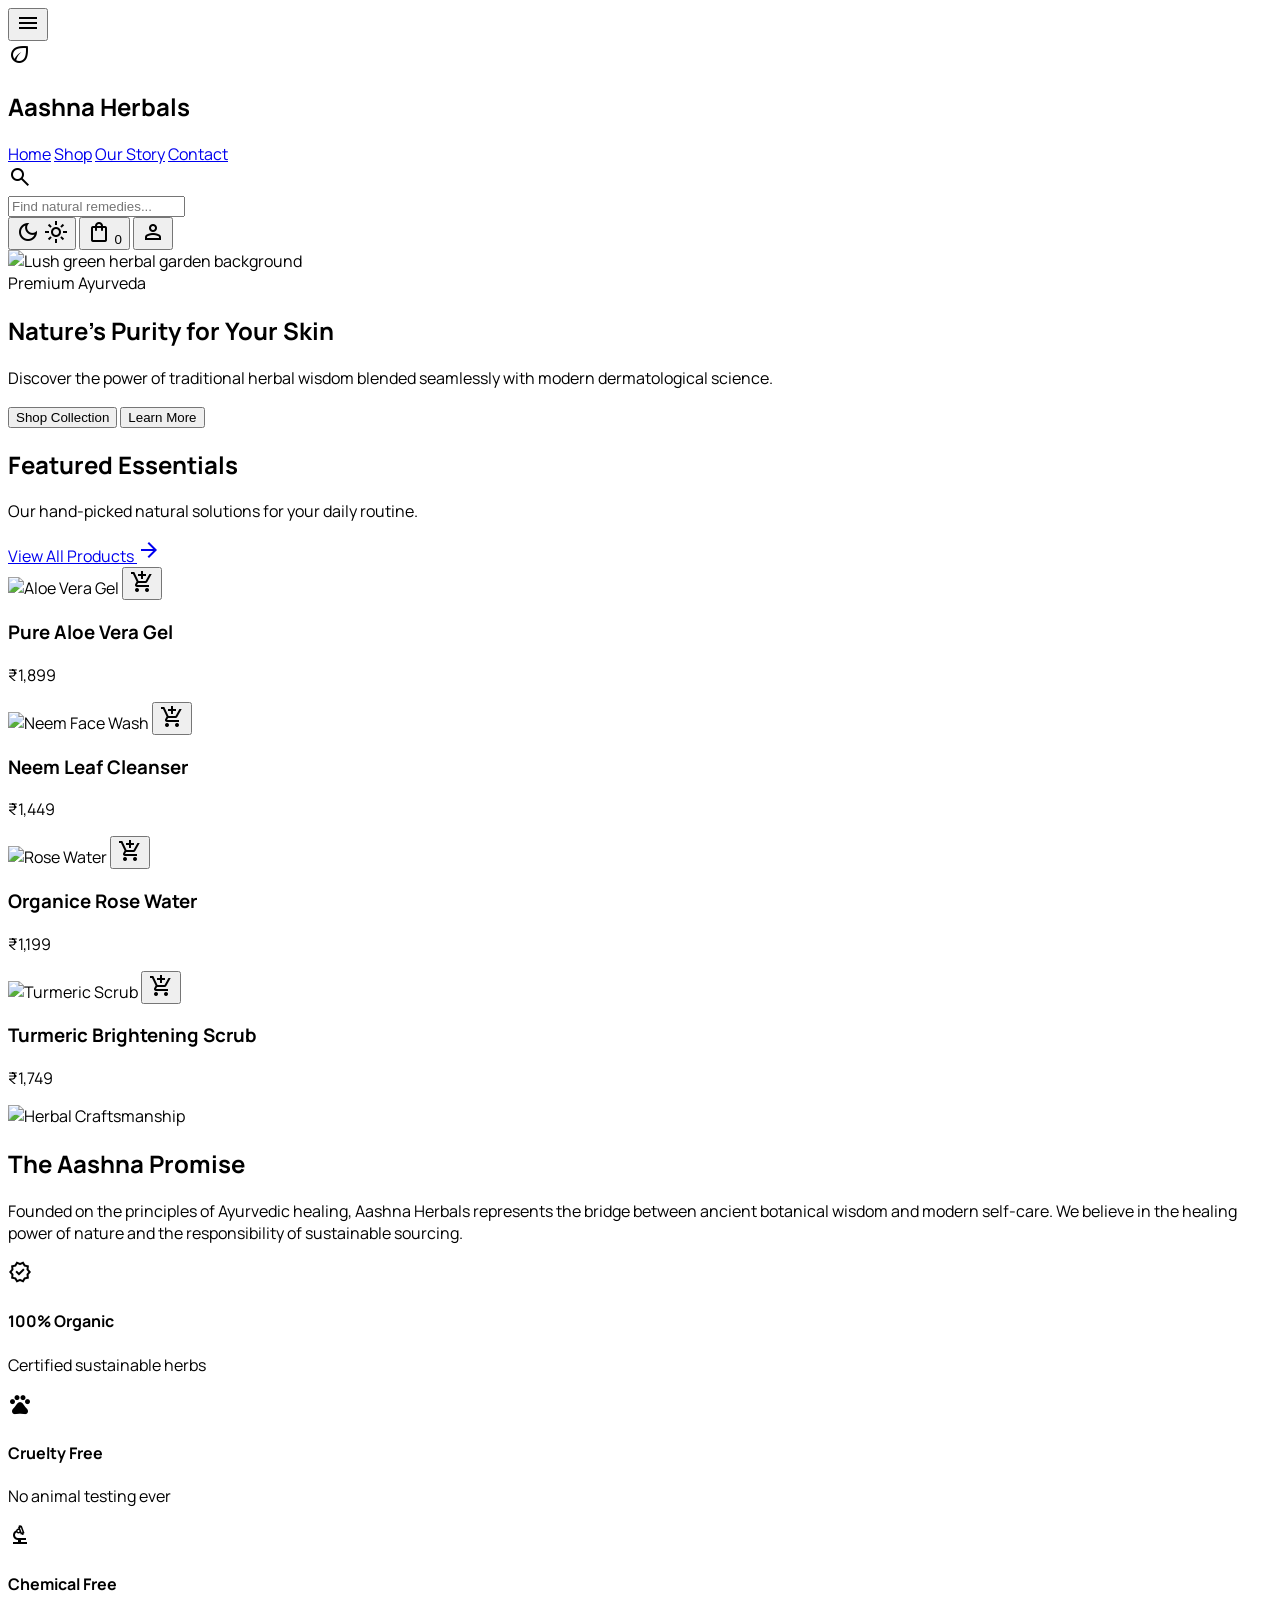
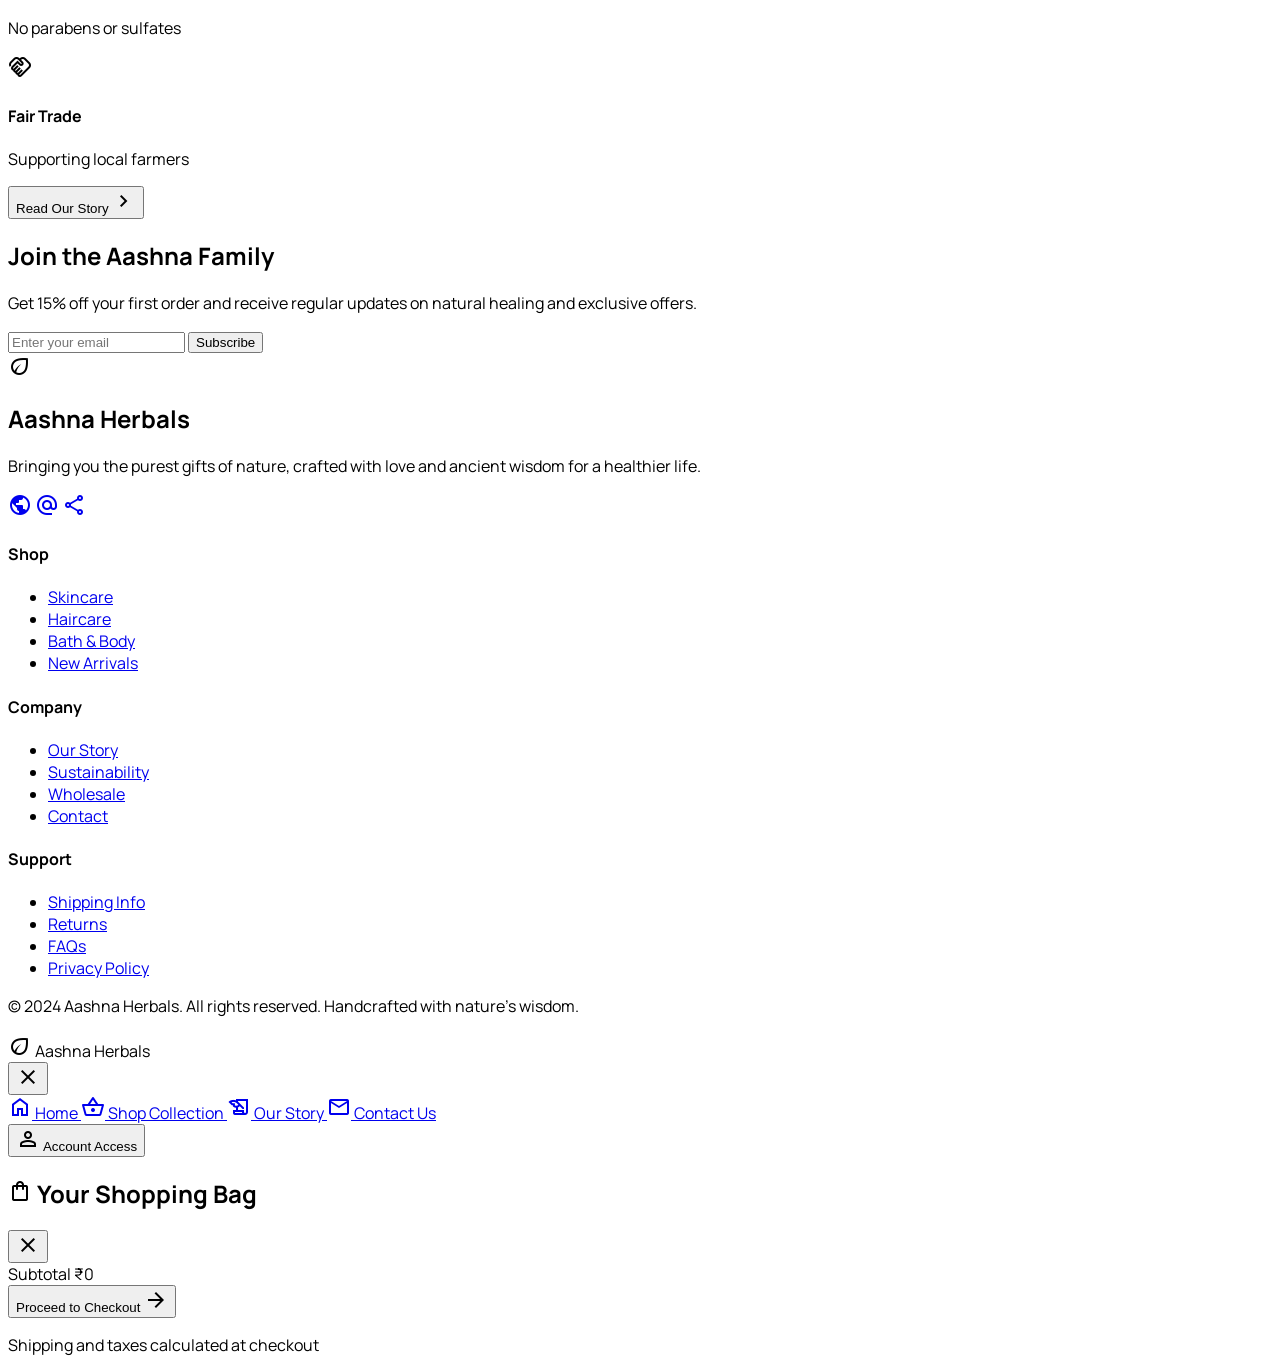
==== commit 89eb977c: "Final 1000x faster performance optimization and FOUC fix" ====
--- a/index.html
+++ b/index.html
@@ -6,15 +6,20 @@
     <meta charset="utf-8" />
     <meta content="width=device-width, initial-scale=1.0" name="viewport" />
     <title>Aashna Herbals | Nature's Purity</title>
+    
+    <!-- Critical FOUC Fix -->
+    <style>html { opacity: 0; }</style>
+
+    <!-- Performance Preloads -->
     <link rel="preconnect" href="https://cdn.jsdelivr.net">
     <link rel="preconnect" href="https://fonts.googleapis.com">
     <link rel="preconnect" href="https://fonts.gstatic.com" crossorigin>
-    <link rel="dns-prefetch" href="https://cdn.jsdelivr.net">
-    <style>html { visibility: hidden; }</style>
+    <link rel="preload" as="image" href="https://lh3.googleusercontent.com/aida-public/[base64]" fetchpriority="high">
+    
     <script src="https://cdn.jsdelivr.net/npm/sweetalert2@11" defer></script>
     <script src="js/products.js" defer></script>
     <script src="js/cart.js" defer></script>
-    <script src="https://cdn.tailwindcss.com?plugins=forms,container-queries" defer></script>
+    <script src="https://cdn.tailwindcss.com?plugins=forms,container-queries"></script>
     <link href="https://fonts.googleapis.com/css2?family=Manrope:wght@300;400;500;600;700;800&amp;display=swap"
         rel="stylesheet" />
     <link
@@ -108,10 +113,13 @@
             </div>
         </header>
         <main class="flex-grow">
-            <section class="relative h-[600px] w-full @container">
-                <div class="absolute inset-0 bg-cover bg-center animate-float" data-alt="Lush green herbal garden background"
-                    style='background-image: linear-gradient(rgba(0, 0, 0, 0.4), rgba(0, 0, 0, 0.6)), url("https://lh3.googleusercontent.com/aida-public/[base64]");'>
-                </div>
+            <section class="relative h-[600px] w-full @container overflow-hidden">
+                <img src="https://lh3.googleusercontent.com/aida-public/[base64]" 
+                     class="absolute inset-0 h-full w-full object-cover animate-float" 
+                     alt="Lush green herbal garden background"
+                     fetchpriority="high"
+                     loading="eager">
+                <div class="absolute inset-0 bg-black/40"></div>
                 <div class="relative flex h-full items-center justify-center px-6 text-center reveal">
                     <div class="max-w-3xl flex flex-col items-center gap-8">
                         <div class="space-y-4">
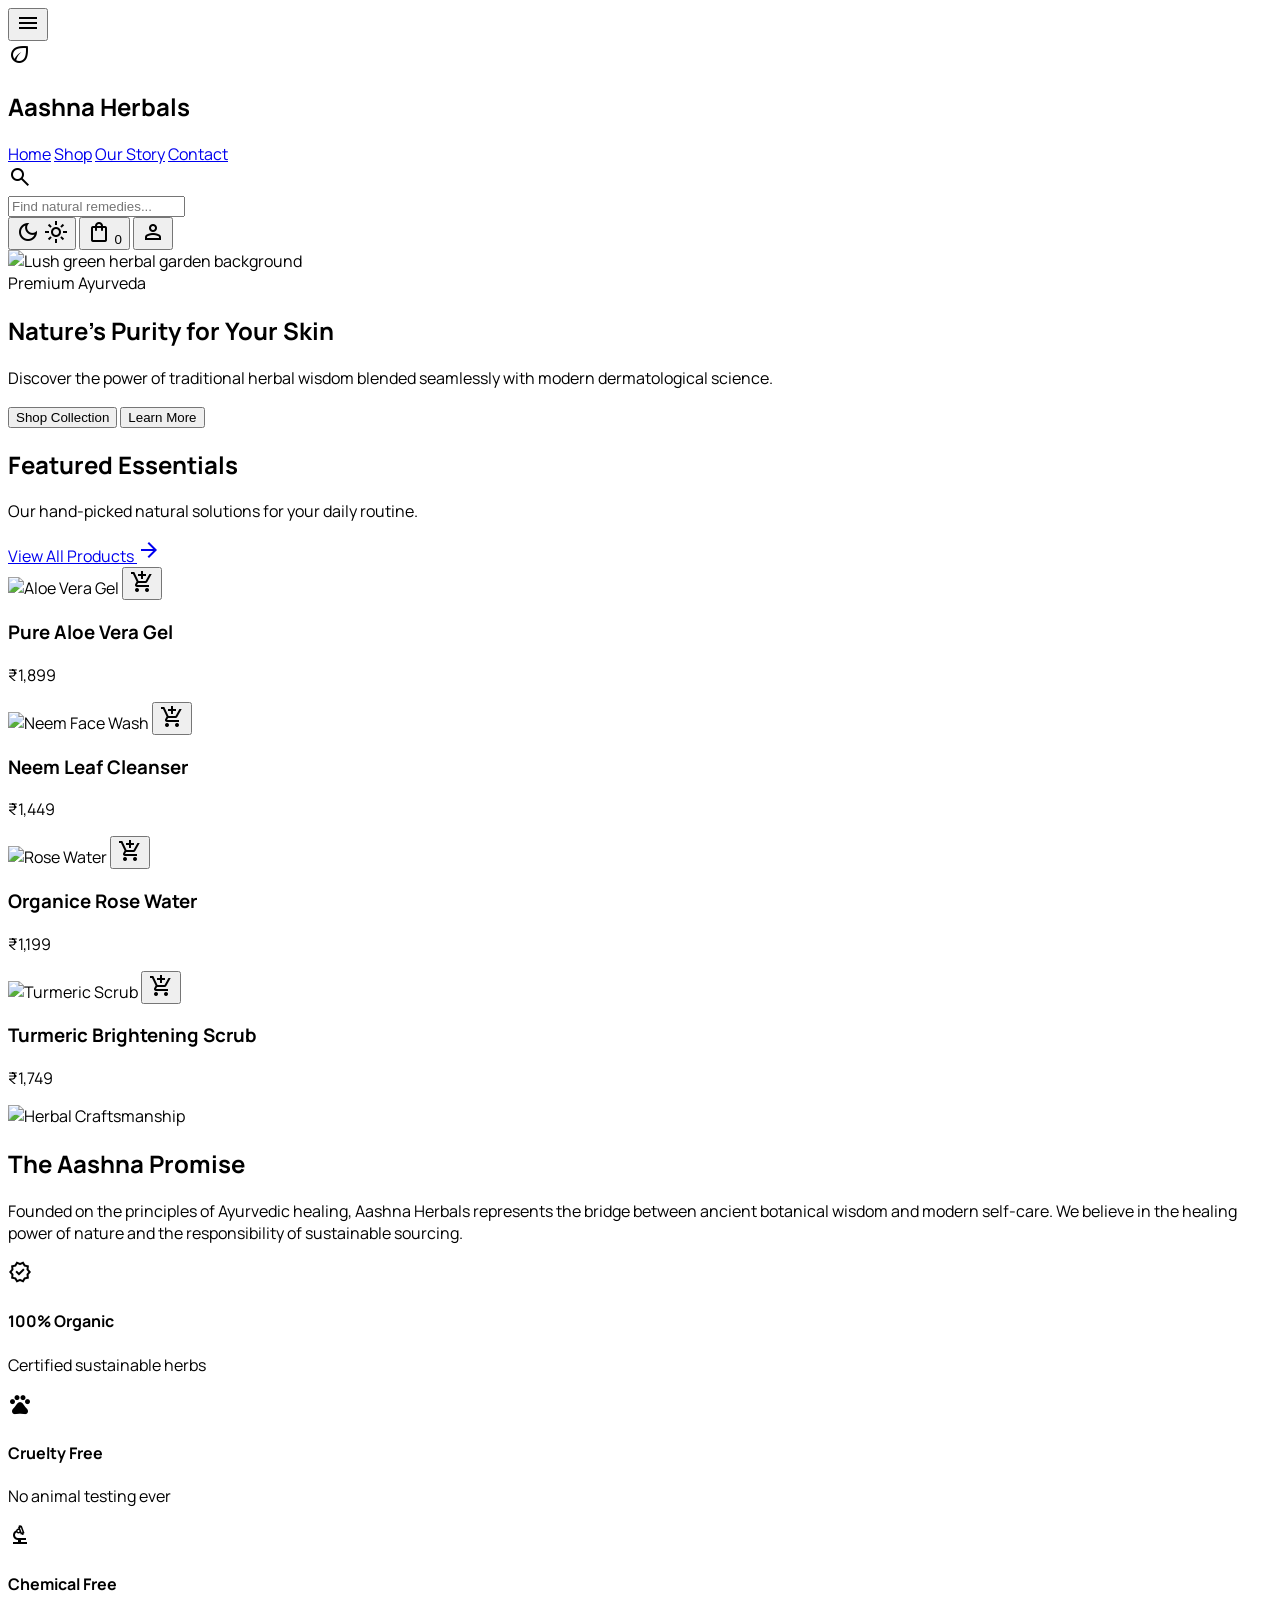
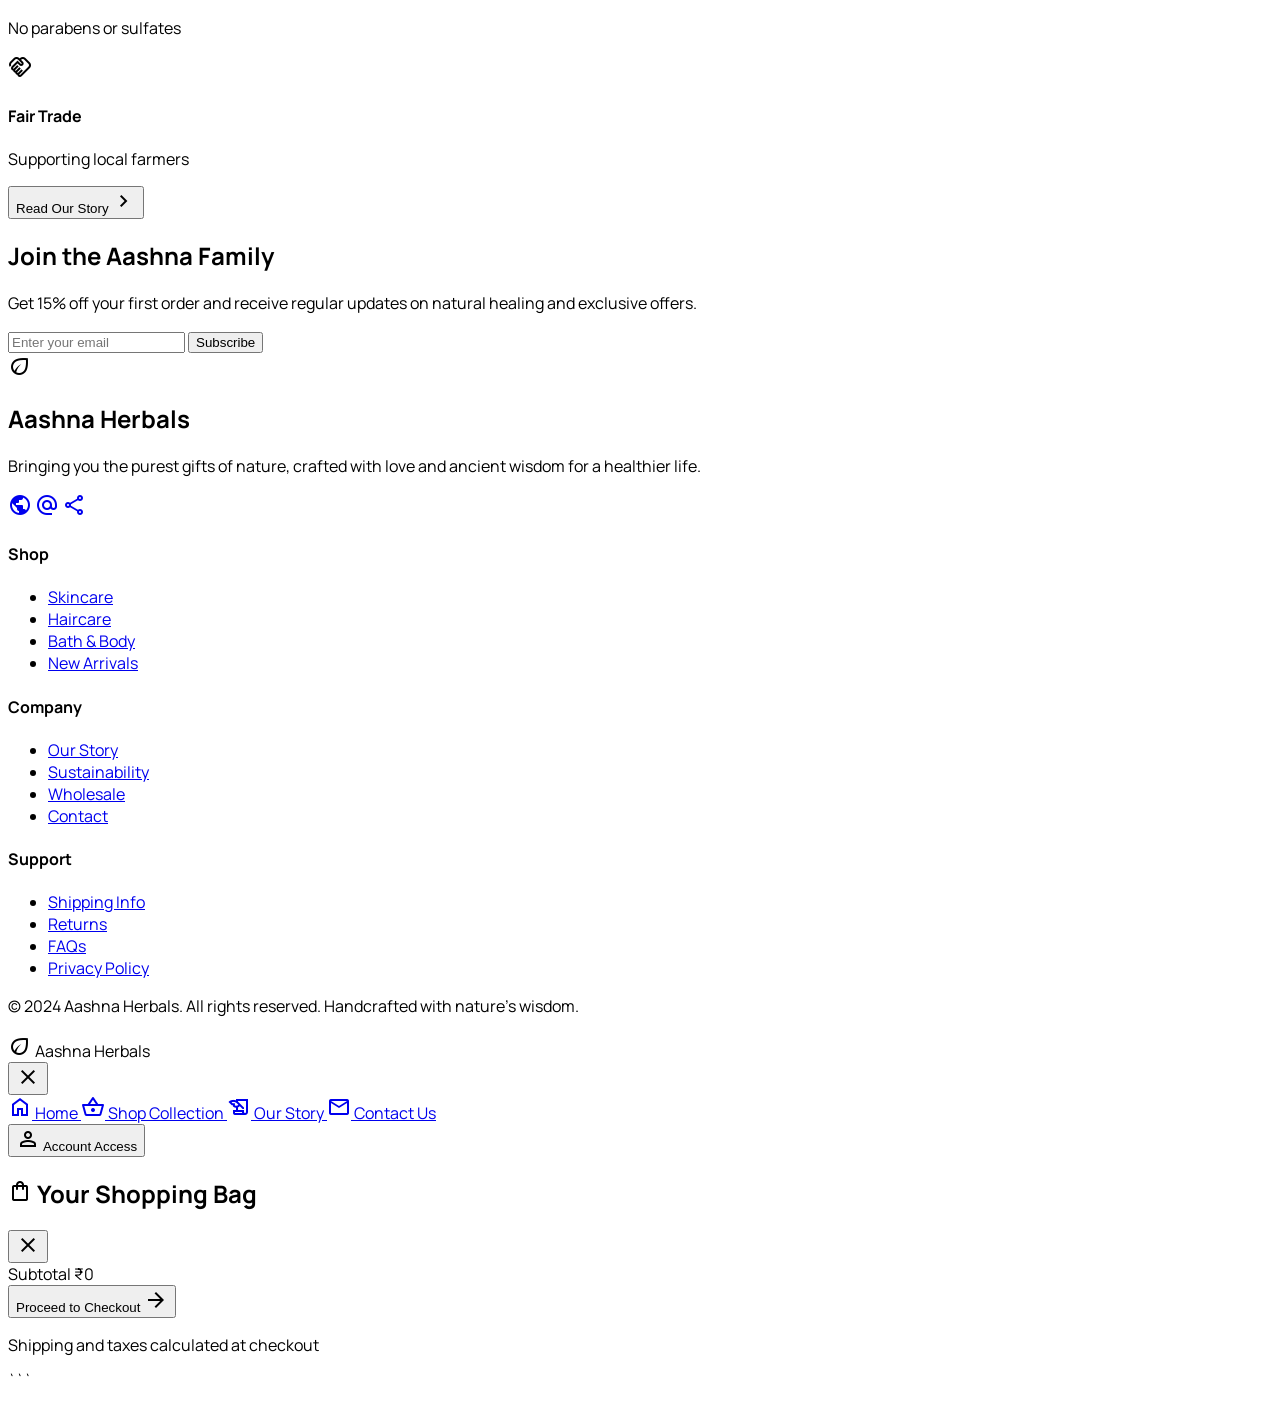
==== commit fd4310c1: "Fix script execution order with DOMContentLoaded to ensure products render correctly" ====
--- a/index.html
+++ b/index.html
@@ -162,7 +162,7 @@
                 </div>
                 <div class="grid grid-cols-1 sm:grid-cols-2 lg:grid-cols-4 gap-8">
                     <div class="group flex flex-col gap-4 reveal tilt-card">
-                        <div class="relative aspect-square overflow-hidden rounded-xl bg-primary/5">
+                        <div class="relative aspect-square overflow-hidden rounded-xl bg-primary/5 cursor-pointer" onclick="showProductDetails('p1')">
                             <img alt="Aloe Vera Gel"
                                 class="h-full w-full object-cover transition-transform duration-500 group-hover:scale-110"
                                 data-alt="Aloe Vera Gel in a minimalist glass jar"
@@ -441,59 +441,76 @@
         </div>
     </div>
     <script>
-        // --- Page Logic (Theme Toggle, Local Events) ---
-        // (Removing redundant cart mock logic as it's now in cart.js)
-        const themeToggleBtn = document.getElementById('theme-toggle');
-        if (localStorage.theme === 'dark') {
-            document.documentElement.classList.add('dark');
-        } else {
-            document.documentElement.classList.remove('dark');
-        }
-
-        themeToggleBtn.addEventListener('click', function () {
-            if (document.documentElement.classList.contains('dark')) {
+        document.addEventListener('DOMContentLoaded', () => {
+            // --- Page Logic (Theme Toggle, Local Events) ---
+            const themeToggleBtn = document.getElementById('theme-toggle');
+            if (localStorage.theme === 'dark') {
+                document.documentElement.classList.add('dark');
+            } else {
                 document.documentElement.classList.remove('dark');
-                localStorage.theme = 'light';
-            } else {
-                document.documentElement.classList.add('dark');
-                localStorage.theme = 'dark';
-            }
-        });
-
-        document.getElementById('user-btn').addEventListener('click', showAccountAlert);
-        if (document.getElementById('user-btn-mobile')) {
-            document.getElementById('user-btn-mobile').addEventListener('click', showAccountAlert);
-        }
-
-        function showAccountAlert() {
-            Swal.fire({
-                title: 'Account Access',
-                text: 'Sign in feature coming soon!',
-                icon: 'info',
-                confirmButtonColor: '#20df20'
-            });
-        }
-
-        // --- Home Page Specific JS ---
-        document.getElementById('hero-shop-btn').addEventListener('click', () => {
-            window.location.href = 'shop_page/code.html';
-        });
-
-        document.getElementById('hero-learn-btn').addEventListener('click', () => {
-            window.location.href = 'about_us_page/code.html';
-        });
-
-        document.getElementById('home-story-btn').addEventListener('click', () => {
-            window.location.href = 'about_us_page/code.html';
-        });
-
-        document.getElementById('subscribe-form').addEventListener('submit', (e) => {
-            e.preventDefault();
-            window.showToast('Subscribed!', 'Welcome to the Aashna Family.', 'success');
-            e.target.reset();
+            }
+
+            if (themeToggleBtn) {
+                themeToggleBtn.addEventListener('click', function () {
+                    if (document.documentElement.classList.contains('dark')) {
+                        document.documentElement.classList.remove('dark');
+                        localStorage.theme = 'light';
+                    } else {
+                        document.documentElement.classList.add('dark');
+                        localStorage.theme = 'dark';
+                    }
+                });
+            }
+
+            const userBtn = document.getElementById('user-btn');
+            if (userBtn) userBtn.addEventListener('click', showAccountAlert);
+            
+            const userBtnMobile = document.getElementById('user-btn-mobile');
+            if (userBtnMobile) userBtnMobile.addEventListener('click', showAccountAlert);
+
+            function showAccountAlert() {
+                Swal.fire({
+                    title: 'Account Access',
+                    text: 'Sign in feature coming soon!',
+                    icon: 'info',
+                    confirmButtonColor: '#20df20'
+                });
+            }
+
+            // --- Home Page Specific JS ---
+            const heroShopBtn = document.getElementById('hero-shop-btn');
+            if (heroShopBtn) {
+                heroShopBtn.addEventListener('click', () => {
+                    window.location.href = 'shop_page/code.html';
+                });
+            }
+
+            const heroLearnBtn = document.getElementById('hero-learn-btn');
+            if (heroLearnBtn) {
+                heroLearnBtn.addEventListener('click', () => {
+                    window.location.href = 'about_us_page/code.html';
+                });
+            }
+
+            const homeStoryBtn = document.getElementById('home-story-btn');
+            if (homeStoryBtn) {
+                homeStoryBtn.addEventListener('click', () => {
+                    window.location.href = 'about_us_page/code.html';
+                });
+            }
+
+            const subscribeForm = document.getElementById('subscribe-form');
+            if (subscribeForm) {
+                subscribeForm.addEventListener('submit', (e) => {
+                    e.preventDefault();
+                    window.showToast('Subscribed!', 'Welcome to the Aashna Family.', 'success');
+                    e.target.reset();
+                });
+            }
         });
     </script>
     <script src="js/animations.js" defer></script>
 </body>
 
-</html>+</html>
+```
